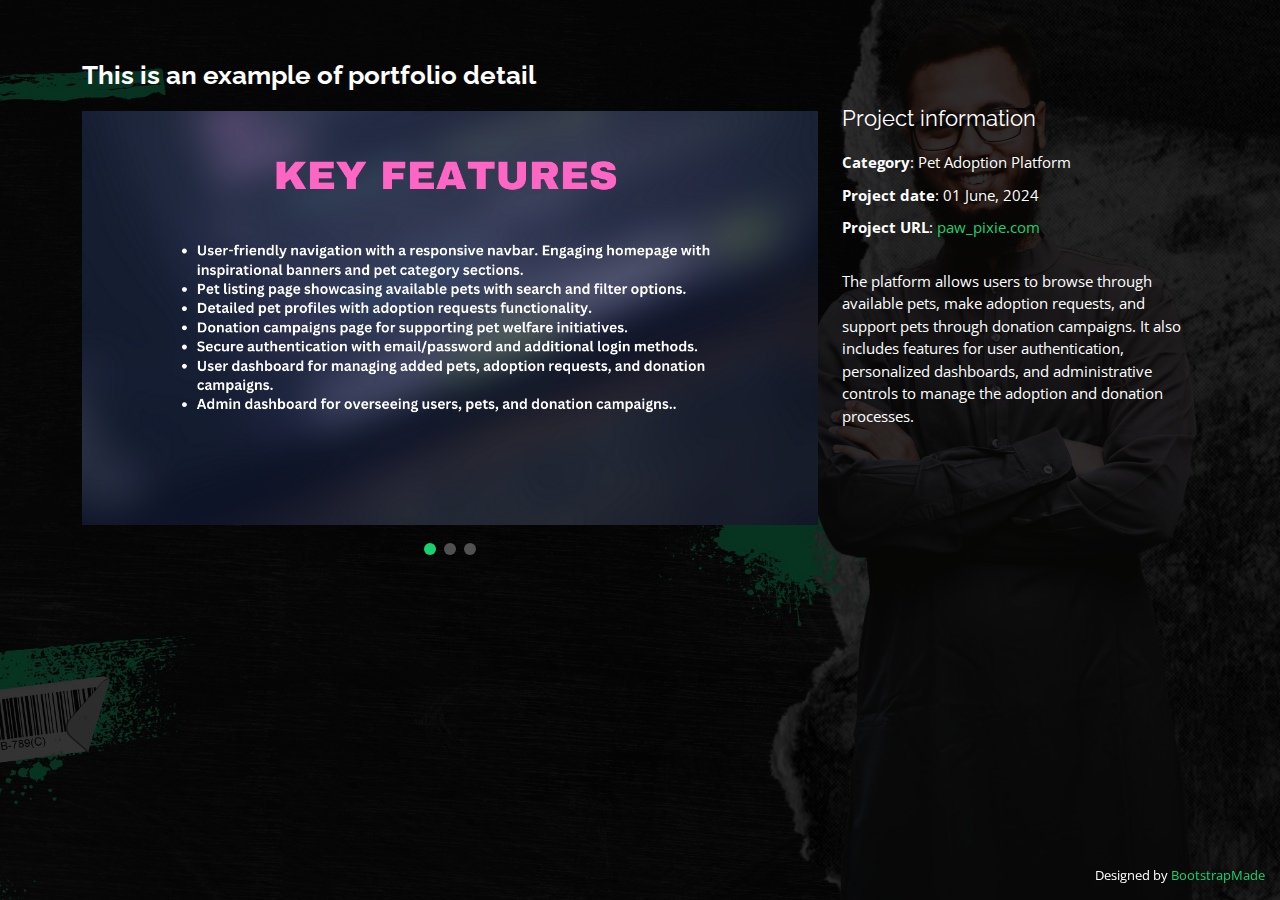
==== portfolio-details.html @ 15436caf "first commit" ====
<!DOCTYPE html>
<html lang="en">

<head>
  <meta charset="utf-8">
  <meta content="width=device-width, initial-scale=1.0" name="viewport">

  <title>Projects Details - Pet Adoption Platform</title>
  <meta content="" name="description">
  <meta content="" name="keywords">

  <!-- Favicons -->
  <link href="assets/img/favicon.png" rel="icon">
  <link href="assets/img/apple-touch-icon.png" rel="apple-touch-icon">

  <!-- Google Fonts -->
  <link href="https://fonts.googleapis.com/css?family=Open+Sans:300,300i,400,400i,600,600i,700,700i|Raleway:300,300i,400,400i,500,500i,600,600i,700,700i|Poppins:300,300i,400,400i,500,500i,600,600i,700,700i" rel="stylesheet">

  <!-- Vendor CSS Files -->
  <link href="assets/vendor/bootstrap/css/bootstrap.min.css" rel="stylesheet">
  <link href="assets/vendor/bootstrap-icons/bootstrap-icons.css" rel="stylesheet">
  <link href="assets/vendor/boxicons/css/boxicons.min.css" rel="stylesheet">
  <link href="assets/vendor/glightbox/css/glightbox.min.css" rel="stylesheet">
  <link href="assets/vendor/remixicon/remixicon.css" rel="stylesheet">
  <link href="assets/vendor/swiper/swiper-bundle.min.css" rel="stylesheet">

  <!-- Template Main CSS File -->
  <link href="assets/css/style.css" rel="stylesheet">

  <!-- =======================================================
  * Template Name: Personal
  * Template URL: https://bootstrapmade.com/personal-free-resume-bootstrap-template/
  * Updated: Mar 17 2024 with Bootstrap v5.3.3
  * Author: BootstrapMade.com
  * License: https://bootstrapmade.com/license/
  ======================================================== -->
</head>

<body>

  <main id="main">

    <!-- ======= Portfolio Details ======= -->
    <div id="portfolio-details" class="portfolio-details">
      <div class="container">

        <div class="row">

         
          <div class="col-lg-8">
            <h2 class="portfolio-title">This is an example of portfolio detail</h2>
    
            <div class="portfolio-details-slider swiper">
              <div class="swiper-wrapper align-items-center">
    
                <div class="swiper-slide">
                  <img src="assets/img/portfolio/key.png" class="img-fluid w-96" alt="">
                </div>
    
                <div class="swiper-slide">
                  <img src="assets/img/portfolio/tech.png" class="img-fluid w-96" alt="">
                </div>
    
                <div class="swiper-slide">
                  <img src="assets/img/portfolio/admin.png" class="img-fluid w-96" alt="">
                </div>
    
              </div>
              <div class="swiper-pagination"></div>
            </div>
    
          </div>
          

          <div class="col-lg-4 portfolio-info">
            <h3>Project information</h3>
            <ul>
              <li><strong>Category</strong>: Pet Adoption Platform</li>
            
              <li><strong>Project date</strong>: 01 June, 2024</li>
              <li><strong>Project URL</strong>: <a href="https://b12-assignment.web.app/" target="_blank">paw_pixie.com</a></li>
            </ul>

            <p>
              The platform allows users to browse through available pets, make adoption requests, and support
pets through donation campaigns. It also includes features for user authentication, personalized
dashboards, and administrative controls to manage the adoption and donation processes.
            </p>
          </div>

        </div>

      </div>
    </div><!-- End Portfolio Details -->

  </main><!-- End #main -->

  <div class="credits">
    <!-- All the links in the footer should remain intact. -->
    <!-- You can delete the links only if you purchased the pro version. -->
    <!-- Licensing information: https://bootstrapmade.com/license/ -->
    <!-- Purchase the pro version with working PHP/AJAX contact form: https://bootstrapmade.com/personal-free-resume-bootstrap-template/ -->
    Designed by <a href="https://bootstrapmade.com/">BootstrapMade</a>
  </div>

  <!-- Vendor JS Files -->
  <script src="assets/vendor/purecounter/purecounter_vanilla.js"></script>
  <script src="assets/vendor/bootstrap/js/bootstrap.bundle.min.js"></script>
  <script src="assets/vendor/glightbox/js/glightbox.min.js"></script>
  <script src="assets/vendor/isotope-layout/isotope.pkgd.min.js"></script>
  <script src="assets/vendor/swiper/swiper-bundle.min.js"></script>
  <script src="assets/vendor/waypoints/noframework.waypoints.js"></script>
  <script src="assets/vendor/php-email-form/validate.js"></script>

  <!-- Template Main JS File -->
  <script src="assets/js/main.js"></script>

</body>

</html>
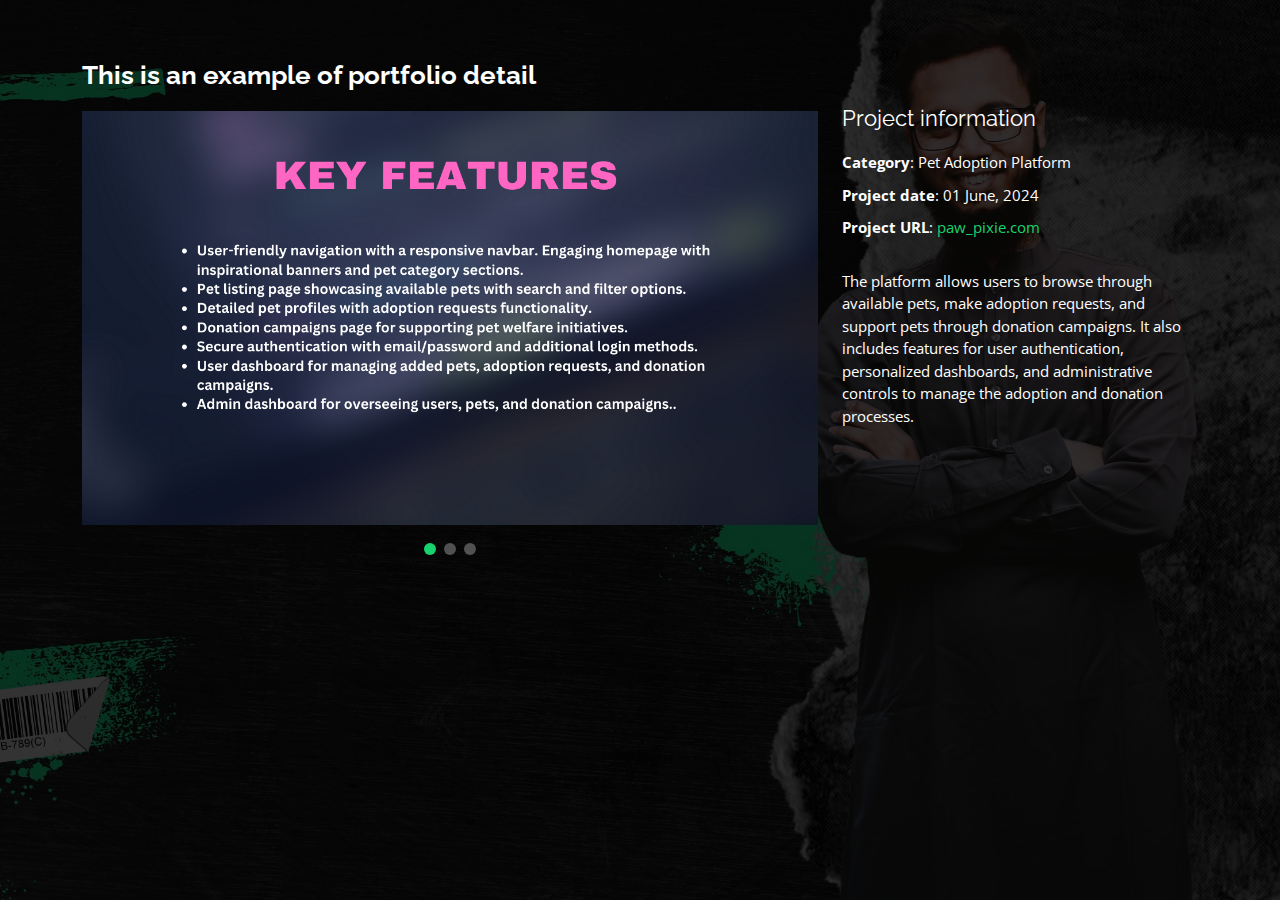
==== commit 2383b490: "uffffffffffff" ====
--- a/portfolio-details.html
+++ b/portfolio-details.html
@@ -100,7 +100,7 @@
     <!-- You can delete the links only if you purchased the pro version. -->
     <!-- Licensing information: https://bootstrapmade.com/license/ -->
     <!-- Purchase the pro version with working PHP/AJAX contact form: https://bootstrapmade.com/personal-free-resume-bootstrap-template/ -->
-    Designed by <a href="https://bootstrapmade.com/">BootstrapMade</a>
+    
   </div>
 
   <!-- Vendor JS Files -->
--- a/assets/css/style.css
+++ b/assets/css/style.css
@@ -16,7 +16,13 @@
   position: relative;
   background: transparent;
 }
-
+/* ============================== */
+
+
+
+
+
+/* ------------------------------------------- */
 body::before {
   content: "";
   position: fixed;
@@ -28,6 +34,7 @@
   height: 100vh;
   z-index: -1;
 }
+/* ------------------------------------------ */
 
 @media (min-width: 1024px) {
   body::before {
@@ -1187,4 +1194,5 @@
 
 .credits a:hover {
   color: #fff;
-}+}
+
